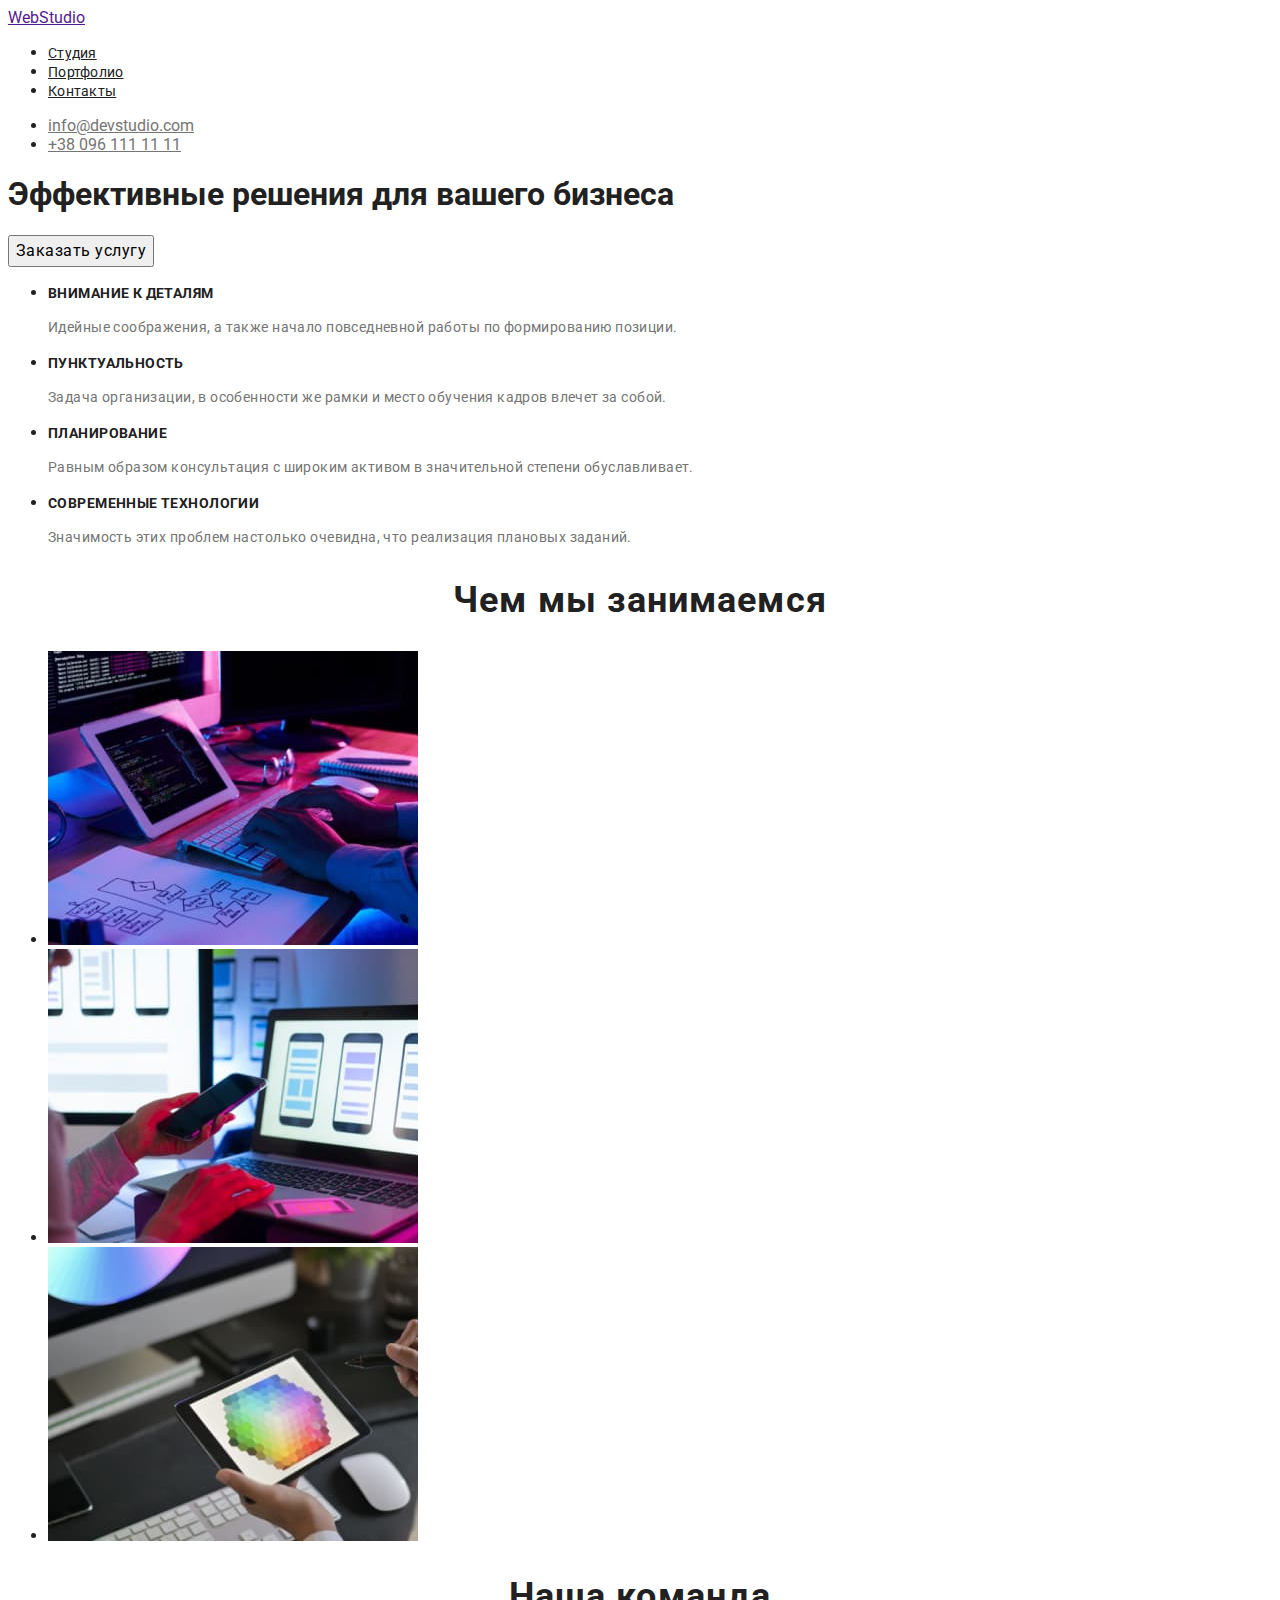
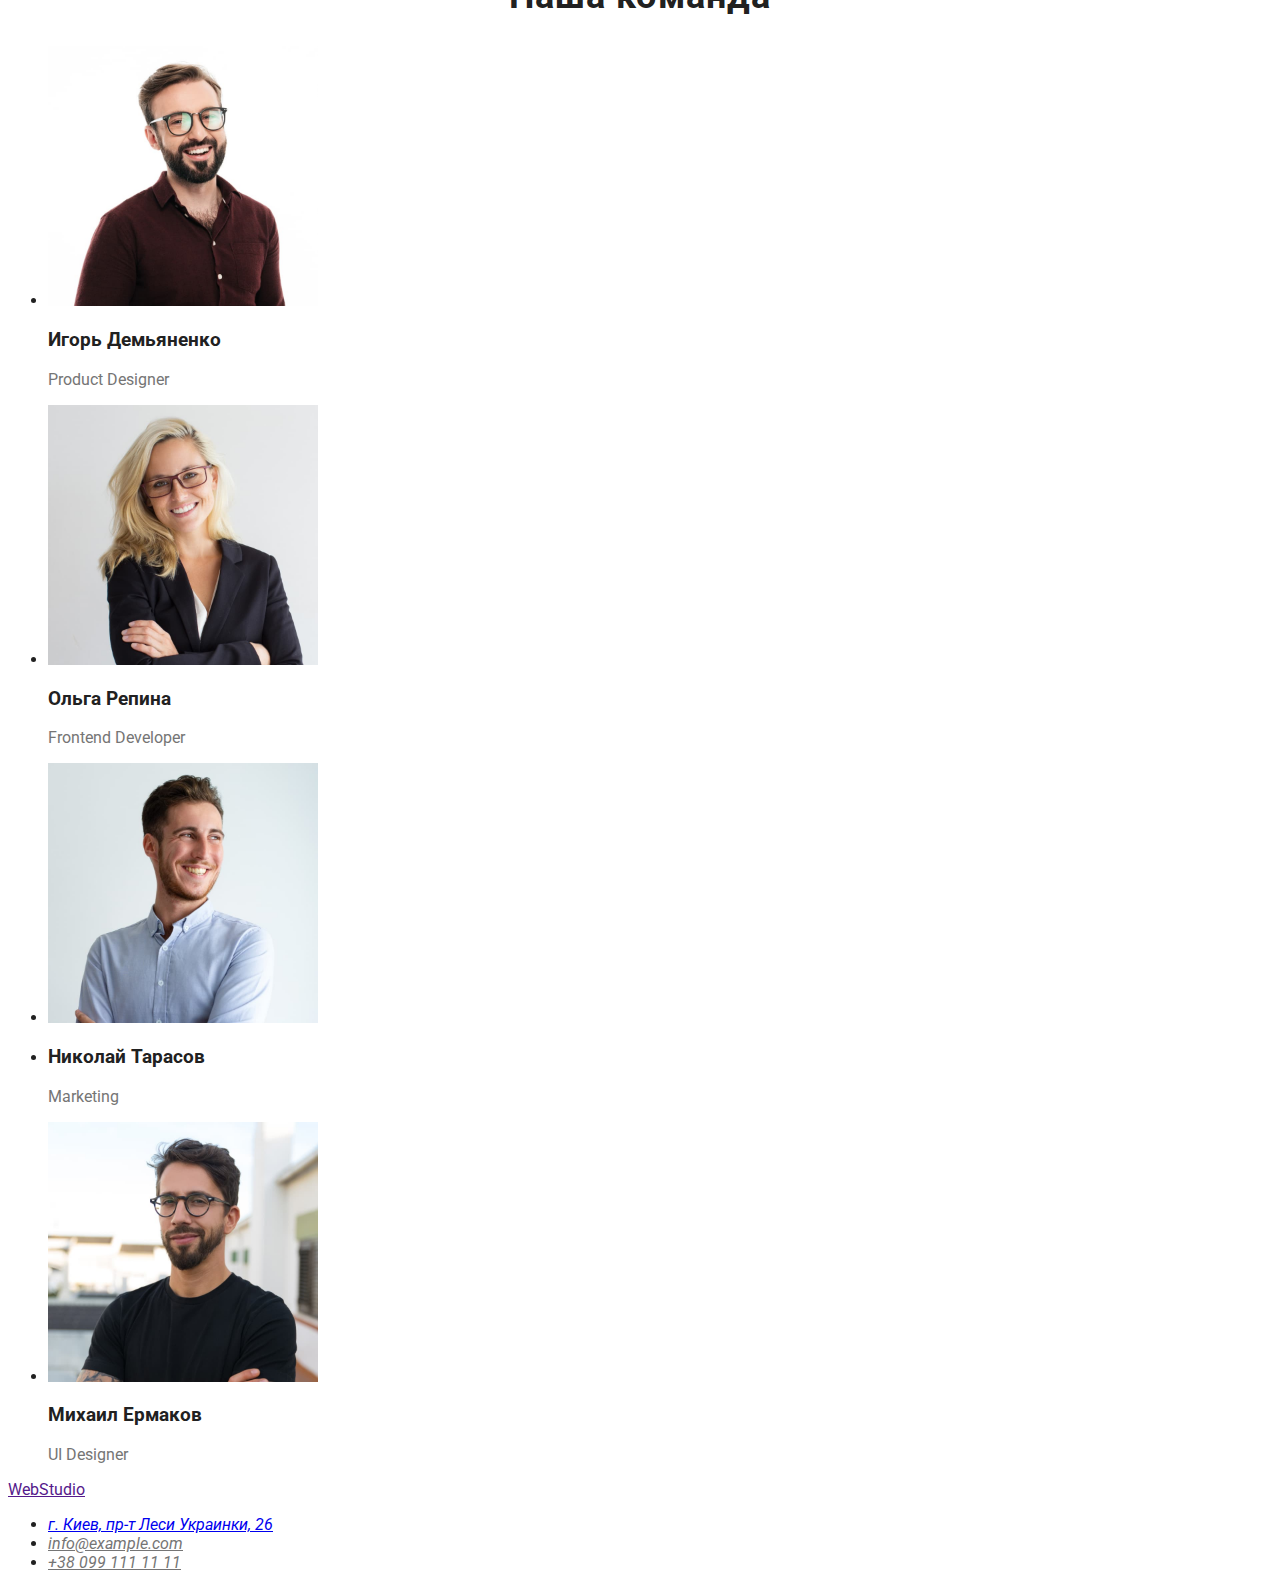
==== index.html @ bbe4f5ea "Update all files" ====
<!DOCTYPE html>
<html lang="ru">

<head>
    <meta charset="UTF-8">
    <meta http-equiv="X-UA-Compatible" content="IE=edge">
    <meta name="viewport" content="width=device-width, initial-scale=1.0">
    <title>WebStudio</title>
    <link rel="preconnect" href="https://fonts.googleapis.com">
    <link rel="preconnect" href="https://fonts.gstatic.com" crossorigin>
    <link href="https://fonts.googleapis.com/css2?family=Raleway:wght@700&family=Roboto:wght@400;500;700&display=swap"
        rel="stylesheet">
    <link rel="stylesheet" href="/css/styles.css">
</head>

<body>
    <header>
        <nav>
            <a href="">WebStudio</a>
            <ul>
                <li>
                    <a href="/index.html" class="header_stroke">Студия</a>
                </li>
                <li>
                    <a href="/portfolio.html" class="header_stroke">Портфолио</a>
                </li>
                <li>
                    <a href="" class="header_stroke">Контакты</a>
                </li>
            </ul>
        </nav>
        <ul>
            <li><a href="mailto:info@devstudio.com" class="mail">info@devstudio.com</a></li>
            <li><a href="tel:+380961111111" class="number">+38 096 111 11 11</a></li>
        </ul>



    </header>
    <main>
        <section>
            <h1>Эффективные решения для вашего бизнеса</h1>
            <button type="button" class="buy">Заказать услугу</button>
        </section>
        <section>
            <ul>
                <li>
                    <h2 class="page">Внимание к деталям</h2>
                    <p class="we">Идейные соображения, а также начало повседневной работы по формированию позиции.</p>
                </li>
                <li>
                    <h2 class="page">Пунктуальность</h2>
                    <p class="we">Задача организации, в особенности же рамки и место обучения кадров влечет за собой.
                    </p>
                </li>
                <li>
                    <h2 class="page">Планирование</h2>
                    <p class="we">Равным образом консультация с широким активом в значительной степени обуславливает.
                    </p>
                </li>
                <li>
                    <h2 class="page">Современные технологии</h2>
                    <p class="we">Значимость этих проблем настолько очевидна, что реализация плановых заданий.</p>
                </li>
            </ul>
        </section>
        <section>
            <h2 class="main_page">Чем мы занимаемся</h2>
            <ul>
                <li><img src="./images/img.jpg" alt="writecode" width="370" height="294" /></li>
                <li><img src="./images/img(1).jpg" alt="phone" width="370" height="294" /></li>
                <li><img src="./images/img(2).jpg" alt="work" width="370" height="294" /></li>
            </ul>
        </section>
        <section>
            <h2 class="main_page">Наша команда</h2>
            <ul>
                <li><img src="./images/Chelik1jpg.jfif" alt="person" width="270" height="260">
                    <h3>Игорь Демьяненко</h3>
                    <p class="about">Product Designer</p>
                </li>
                <li><img src="./images/Cheluhajpg.jfif" alt="person" width="270" height="260">
                    <h3>Ольга Репина</h3>
                    <p class="about">Frontend Developer</p>
                </li>
                <li><img src="./images/Chelik2jpg.jfif" alt="person" width="270" height="260">
                <li>
                    <h3>Николай Тарасов</h3>
                    <p class="about">Marketing</p>
                </li>
                <li><img src="./images/Chelik3jpg.jfif" alt="person" width="270" height="260">
                    <h3>Михаил Ермаков</h3>
                    <p class="about">UI Designer</p>
                </li>
            </ul>
        </section>
    </main>
    <footer>
        <a href="">WebStudio</a>
        <address>
            <ul>
                <li><a href="https://goo.gl/maps/6EJtzGpYEQnjh2rM8" class="adress">г. Киев, пр-т Леси Украинки, 26</a>
                </li>
                <li><a href="info@example.com" class="mail">info@example.com</a></li>
                <li><a href="tell:+380991111111" class="number">+38 099 111 11 11</a></li>
            </ul>
        </address>

    </footer>
</body>

</html>
---- css/styles.css ----
body {
    font-family: 'Roboto', sans-serif;
    color: #212121;

}

.about,
.mail,
.number {
    color: #757575;
    cursor: pointer;
}

/* .adress {
    color: white;
} */


.we {
    font-family: 'Roboto';
    font-size: 14px;
    line-height: 24px;
    letter-spacing: 0.03em;
    color: #757575;
}


.page {
    font-family: 'Roboto';
    font-size: 14px;
    line-height: 16px;
    letter-spacing: 0.03em;
    text-transform: uppercase;
}


.main_page {
    font-family: 'Roboto';
    font-size: 36px;
    line-height: 42px;
    text-align: center;
    letter-spacing: 0.03em;
}



.filter,
.buy {
    font-family: 'Roboto';
    font-size: 16px;
    line-height: 26px;
    text-align: center;
    letter-spacing: 0.03em;
    cursor: pointer;
}



.header_stroke {
    color: #212121;
    font-family: 'Roboto';
    font-size: 14px;
    line-height: 16px;
    letter-spacing: 0.02em;
    cursor: pointer;
}


.logo {}
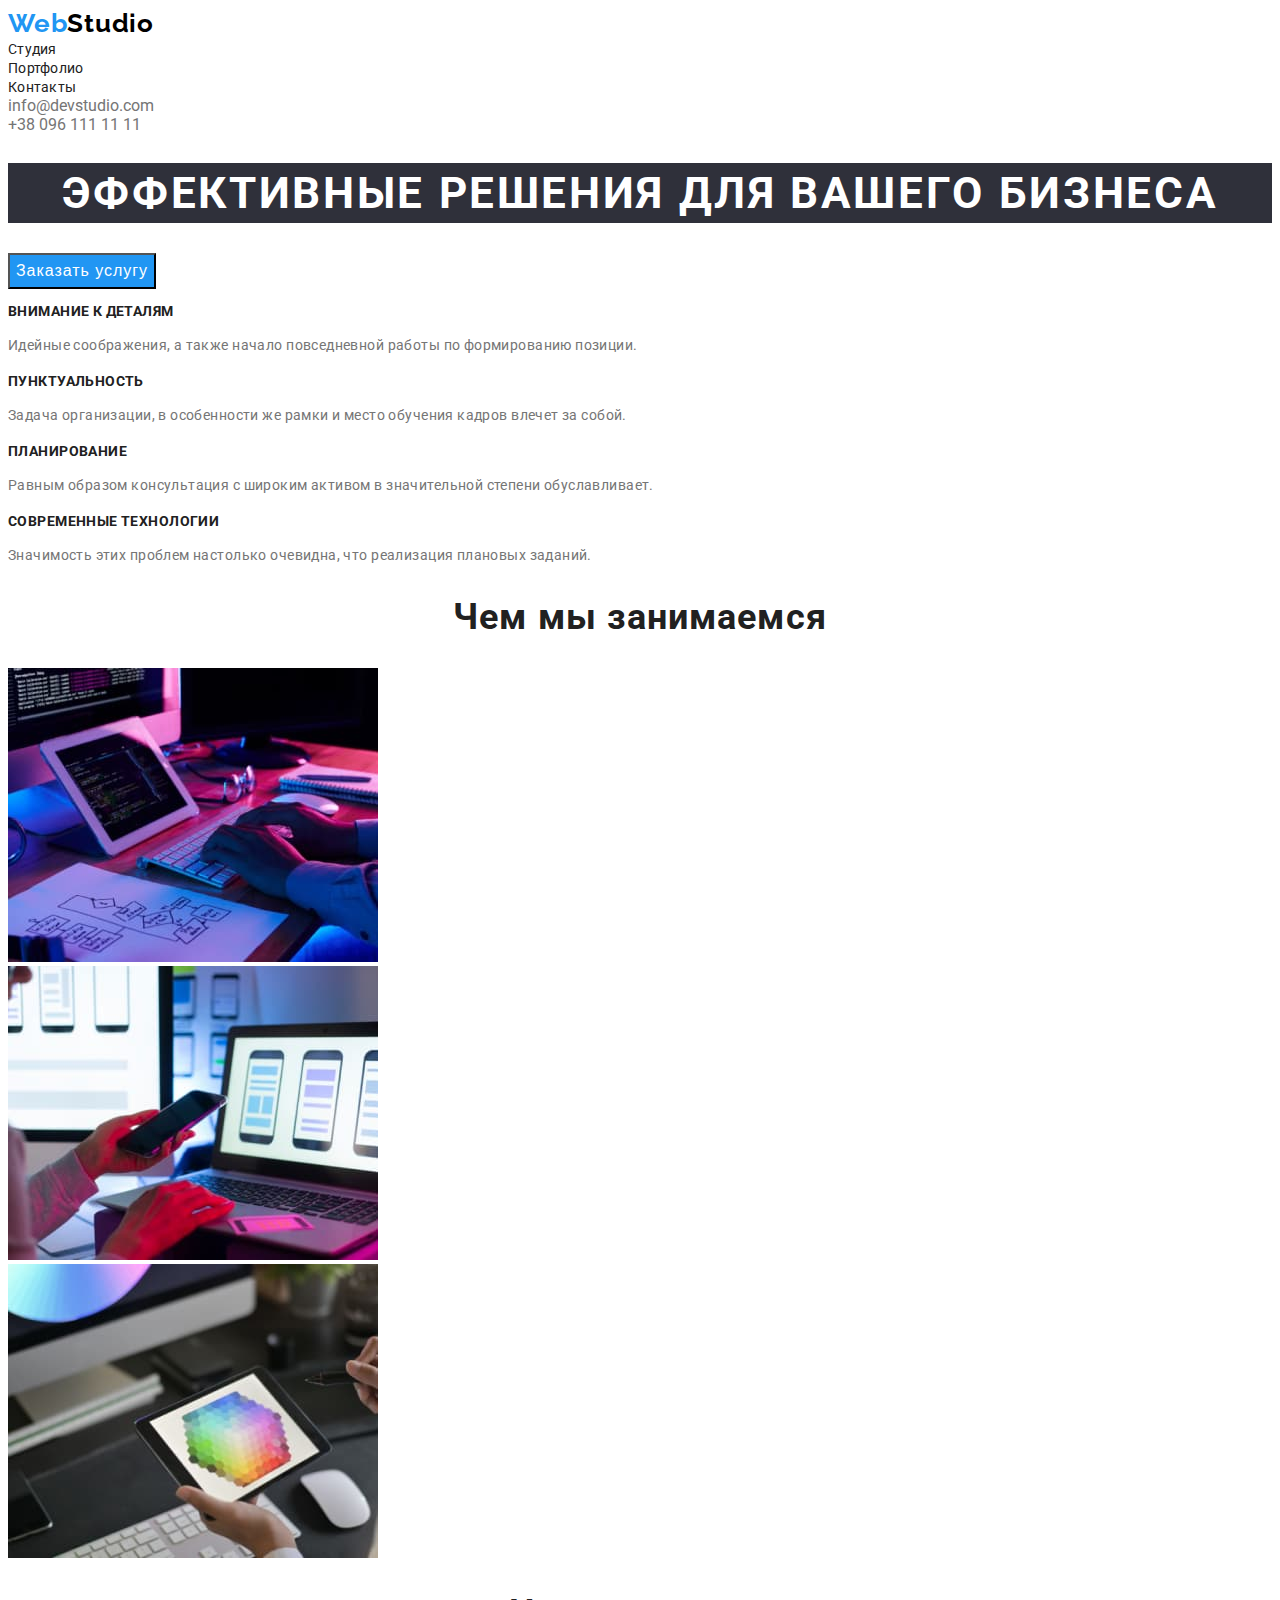
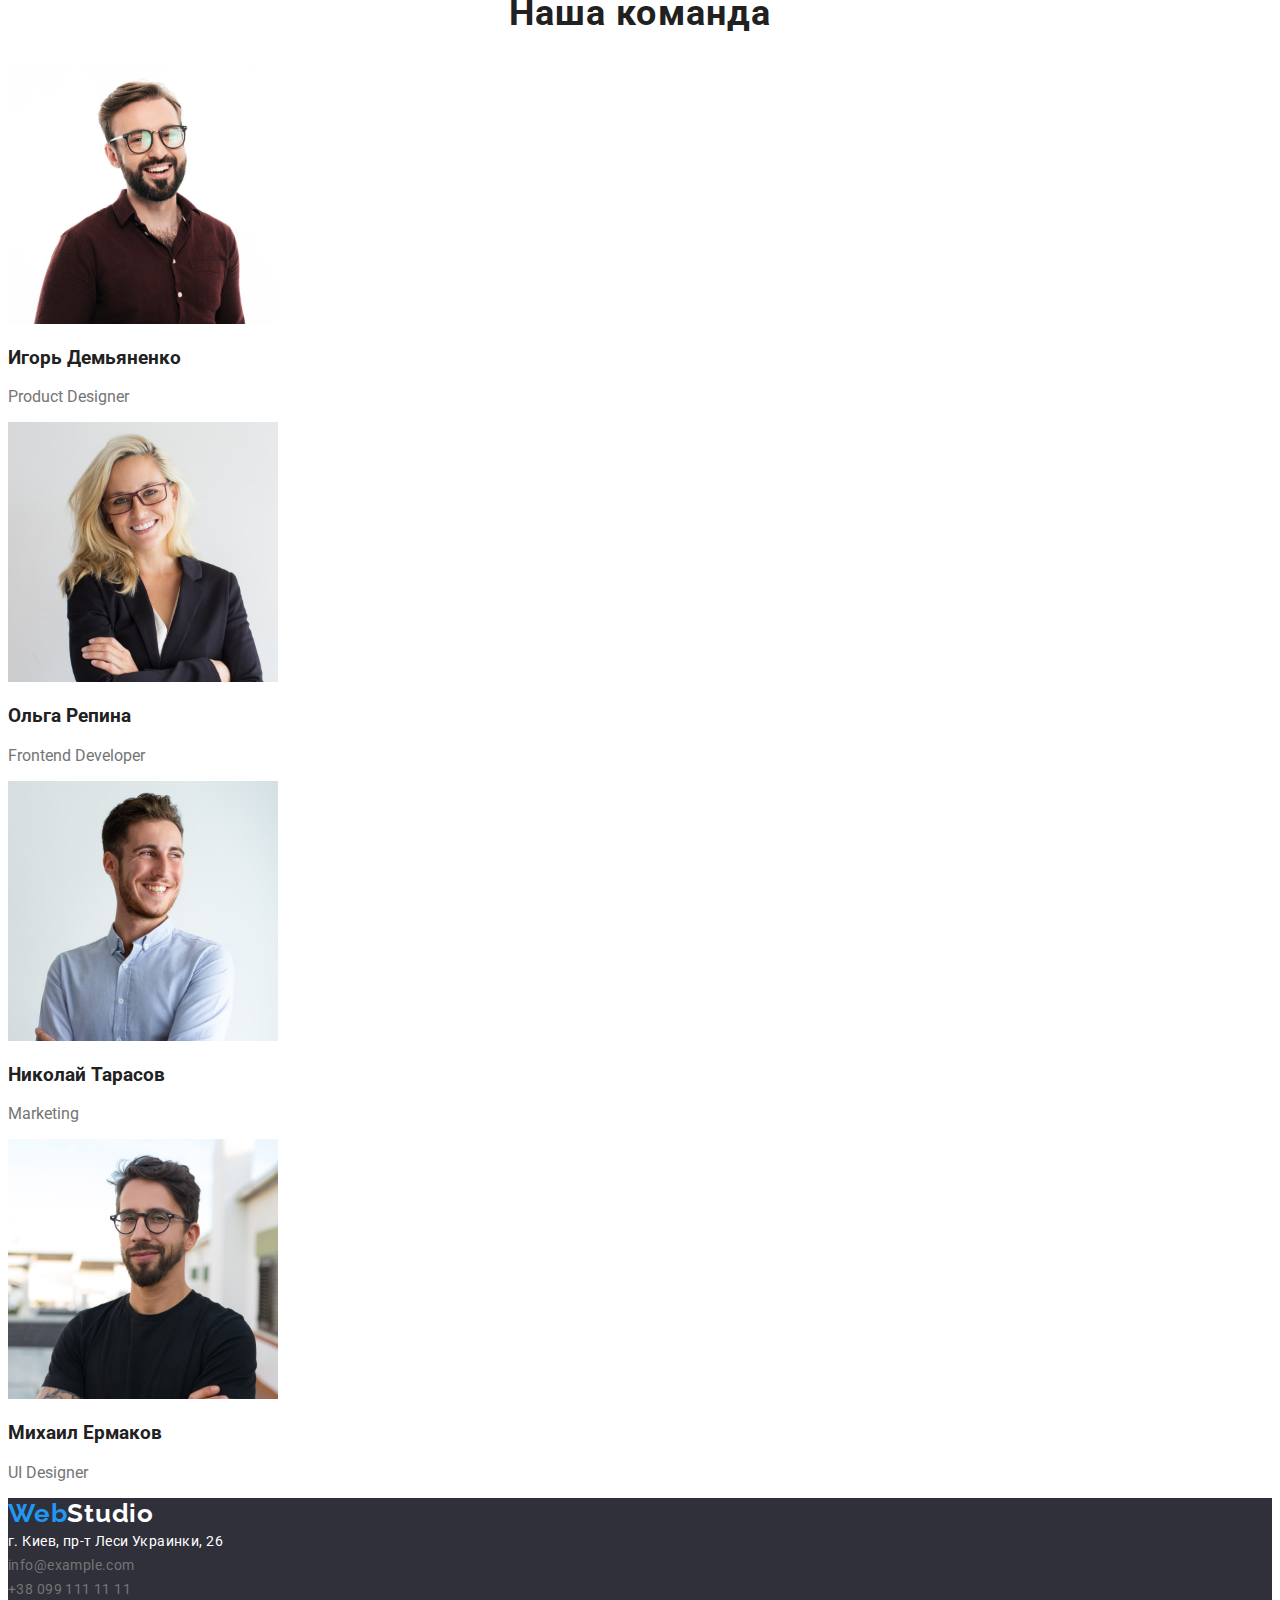
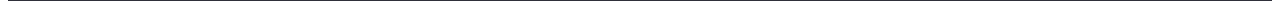
==== commit d5a396b1: "update all files" ====
--- a/index.html
+++ b/index.html
@@ -10,100 +10,101 @@
     <link rel="preconnect" href="https://fonts.gstatic.com" crossorigin>
     <link href="https://fonts.googleapis.com/css2?family=Raleway:wght@700&family=Roboto:wght@400;500;700&display=swap"
         rel="stylesheet">
-    <link rel="stylesheet" href="/css/styles.css">
+    <link rel="stylesheet" href="./css/styles.css">
 </head>
 
 <body>
     <header>
         <nav>
-            <a href="">WebStudio</a>
-            <ul>
-                <li>
-                    <a href="/index.html" class="header_stroke">Студия</a>
-                </li>
-                <li>
-                    <a href="/portfolio.html" class="header_stroke">Портфолио</a>
-                </li>
-                <li>
-                    <a href="" class="header_stroke">Контакты</a>
-                </li>
-            </ul>
+            <a href="" class="logo_header_1 link"><span class="logo_header">Web</span><span>Studio</span></a>
+
+            <li>
+                <a href="./index.html" class="header_stroke link">Студия</a>
+            </li>
+            <li>
+                <a href="./portfolio.html" class="header_stroke link">Портфолио</a>
+            </li>
+            <li>
+                <a href="" class="header_stroke link">Контакты</a>
+            </li>
+
         </nav>
-        <ul>
-            <li><a href="mailto:info@devstudio.com" class="mail">info@devstudio.com</a></li>
-            <li><a href="tel:+380961111111" class="number">+38 096 111 11 11</a></li>
-        </ul>
+
+        <li><a href="mailto:info@devstudio.com" class="mail link">info@devstudio.com</a></li>
+        <li><a href="tel:+380961111111" class="number link">+38 096 111 11 11</a></li>
+
 
 
 
     </header>
     <main>
         <section>
-            <h1>Эффективные решения для вашего бизнеса</h1>
+            <h1 class="main_title">Эффективные решения для вашего бизнеса</h1>
             <button type="button" class="buy">Заказать услугу</button>
         </section>
         <section>
-            <ul>
-                <li>
-                    <h2 class="page">Внимание к деталям</h2>
-                    <p class="we">Идейные соображения, а также начало повседневной работы по формированию позиции.</p>
-                </li>
-                <li>
-                    <h2 class="page">Пунктуальность</h2>
-                    <p class="we">Задача организации, в особенности же рамки и место обучения кадров влечет за собой.
-                    </p>
-                </li>
-                <li>
-                    <h2 class="page">Планирование</h2>
-                    <p class="we">Равным образом консультация с широким активом в значительной степени обуславливает.
-                    </p>
-                </li>
-                <li>
-                    <h2 class="page">Современные технологии</h2>
-                    <p class="we">Значимость этих проблем настолько очевидна, что реализация плановых заданий.</p>
-                </li>
-            </ul>
+
+            <li>
+                <h2 class="page">Внимание к деталям</h2>
+                <p class="we">Идейные соображения, а также начало повседневной работы по формированию позиции.</p>
+            </li>
+            <li>
+                <h2 class="page">Пунктуальность</h2>
+                <p class="we">Задача организации, в особенности же рамки и место обучения кадров влечет за собой.
+                </p>
+            </li>
+            <li>
+                <h2 class="page">Планирование</h2>
+                <p class="we">Равным образом консультация с широким активом в значительной степени обуславливает.
+                </p>
+            </li>
+            <li>
+                <h2 class="page">Современные технологии</h2>
+                <p class="we">Значимость этих проблем настолько очевидна, что реализация плановых заданий.</p>
+            </li>
+
         </section>
         <section>
             <h2 class="main_page">Чем мы занимаемся</h2>
-            <ul>
-                <li><img src="./images/img.jpg" alt="writecode" width="370" height="294" /></li>
-                <li><img src="./images/img(1).jpg" alt="phone" width="370" height="294" /></li>
-                <li><img src="./images/img(2).jpg" alt="work" width="370" height="294" /></li>
+
+            <li><img src="./images/img.jpg" alt="writecode" width="370" height="294" /></li>
+            <li><img src="./images/img(1).jpg" alt="phone" width="370" height="294" /></li>
+            <li><img src="./images/img(2).jpg" alt="work" width="370" height="294" /></li>
             </ul>
         </section>
         <section>
             <h2 class="main_page">Наша команда</h2>
-            <ul>
-                <li><img src="./images/Chelik1jpg.jfif" alt="person" width="270" height="260">
-                    <h3>Игорь Демьяненко</h3>
-                    <p class="about">Product Designer</p>
-                </li>
-                <li><img src="./images/Cheluhajpg.jfif" alt="person" width="270" height="260">
-                    <h3>Ольга Репина</h3>
-                    <p class="about">Frontend Developer</p>
-                </li>
-                <li><img src="./images/Chelik2jpg.jfif" alt="person" width="270" height="260">
-                <li>
-                    <h3>Николай Тарасов</h3>
-                    <p class="about">Marketing</p>
-                </li>
-                <li><img src="./images/Chelik3jpg.jfif" alt="person" width="270" height="260">
-                    <h3>Михаил Ермаков</h3>
-                    <p class="about">UI Designer</p>
-                </li>
-            </ul>
+
+            <li><img src="./images/Chelik1jpg.jfif" alt="person" width="270" height="260">
+                <h3>Игорь Демьяненко</h3>
+                <p class="about">Product Designer</p>
+            </li>
+            <li><img src="./images/Cheluhajpg.jfif" alt="person" width="270" height="260">
+                <h3>Ольга Репина</h3>
+                <p class="about">Frontend Developer</p>
+            </li>
+            <li><img src="./images/Chelik2jpg.jfif" alt="person" width="270" height="260">
+            <li>
+                <h3>Николай Тарасов</h3>
+                <p class="about">Marketing</p>
+            </li>
+            <li><img src="./images/Chelik3jpg.jfif" alt="person" width="270" height="260">
+                <h3>Михаил Ермаков</h3>
+                <p class="about">UI Designer</p>
+            </li>
+
         </section>
     </main>
-    <footer>
-        <a href="">WebStudio</a>
-        <address>
-            <ul>
-                <li><a href="https://goo.gl/maps/6EJtzGpYEQnjh2rM8" class="adress">г. Киев, пр-т Леси Украинки, 26</a>
-                </li>
-                <li><a href="info@example.com" class="mail">info@example.com</a></li>
-                <li><a href="tell:+380991111111" class="number">+38 099 111 11 11</a></li>
-            </ul>
+    <footer class="footer">
+        <a href="" class="logo_footer_1 link"><span class="logo_footer">Web</span><span>Studio</span></a>
+        <address class="footer">
+
+            <li><a href="https://goo.gl/maps/6EJtzGpYEQnjh2rM8" class="footer_adress link">г. Киев, пр-т Леси
+                    Украинки, 26</a>
+            </li>
+            <li><a href="info@example.com" class="footer_mail link">info@example.com</a></li>
+            <li><a href="tell:+380991111111" class="footer_number link">+38 099 111 11 11</a></li>
+
         </address>
 
     </footer>
--- a/css/styles.css
+++ b/css/styles.css
@@ -2,6 +2,12 @@
     font-family: 'Roboto', sans-serif;
     color: #212121;
 
+}
+
+
+
+.link {
+    text-decoration: none;
 }
 
 .about,
@@ -11,13 +17,16 @@
     cursor: pointer;
 }
 
-/* .adress {
-    color: white;
-} */
+.footer_number,
+.footer_mail {
+    color: #757575;
+    cursor: pointer;
+}
+
+
 
 
 .we {
-    font-family: 'Roboto';
     font-size: 14px;
     line-height: 24px;
     letter-spacing: 0.03em;
@@ -26,7 +35,6 @@
 
 
 .page {
-    font-family: 'Roboto';
     font-size: 14px;
     line-height: 16px;
     letter-spacing: 0.03em;
@@ -35,7 +43,6 @@
 
 
 .main_page {
-    font-family: 'Roboto';
     font-size: 36px;
     line-height: 42px;
     text-align: center;
@@ -43,10 +50,51 @@
 }
 
 
+.footer {
+    font-style: normal;
+    font-weight: 400;
+    font-size: 14px;
+    line-height: 24px;
+    letter-spacing: 0.03em;
+    background-color: #2F303A;
+    color: #757575;
+}
 
-.filter,
+
+.footer_adress {
+    color: white;
+}
+
+.footer_adress:hover {
+    color: #2196F3;
+}
+
+
+.footer_mail:hover {
+    color: #2196F3;
+}
+
+
+.footer_number:hover {
+    color: #2196F3;
+}
+
+
+
+
+.main_title {
+    color: white;
+    font-size: 44px;
+    line-height: 60px;
+    text-align: center;
+    letter-spacing: 0.06em;
+    text-transform: uppercase;
+    background-color: #2F303A;
+}
+
+
+.filter_link,
 .buy {
-    font-family: 'Roboto';
     font-size: 16px;
     line-height: 26px;
     text-align: center;
@@ -54,11 +102,38 @@
     cursor: pointer;
 }
 
+.buy {
+    color: #ffffff;
+    font-size: 16px;
+    line-height: 30px;
+    display: flex;
+    align-items: center;
+    text-align: center;
+    letter-spacing: 0.06em;
+    background-color: #2196F3;
+}
 
+
+.filter_link:hover {
+    color: #2196F3;
+    background-color: #F5F4FA;
+}
+
+.header_stroke:hover {
+    color: #2196F3;
+}
+
+
+.mail:hover {
+    color: #2196F3;
+}
+
+.number:hover {
+    color: #2196F3;
+}
 
 .header_stroke {
     color: #212121;
-    font-family: 'Roboto';
     font-size: 14px;
     line-height: 16px;
     letter-spacing: 0.02em;
@@ -66,4 +141,33 @@
 }
 
 
-.logo {}+.logo_header_1 {
+    color: black;
+    font-family: 'Raleway', sans-serif;
+    font-style: normal;
+    font-weight: 700;
+    font-size: 26px;
+    line-height: 31px;
+    letter-spacing: 0.03em;
+}
+
+
+.logo_footer_1 {
+    color: white;
+    font-family: 'Raleway', sans-serif;
+    font-style: normal;
+    font-weight: 700;
+    font-size: 26px;
+    line-height: 31px;
+    letter-spacing: 0.03em;
+}
+
+
+
+.logo_header {
+    color: #2196F3;
+}
+
+.logo_footer {
+    color: #2196F3;
+}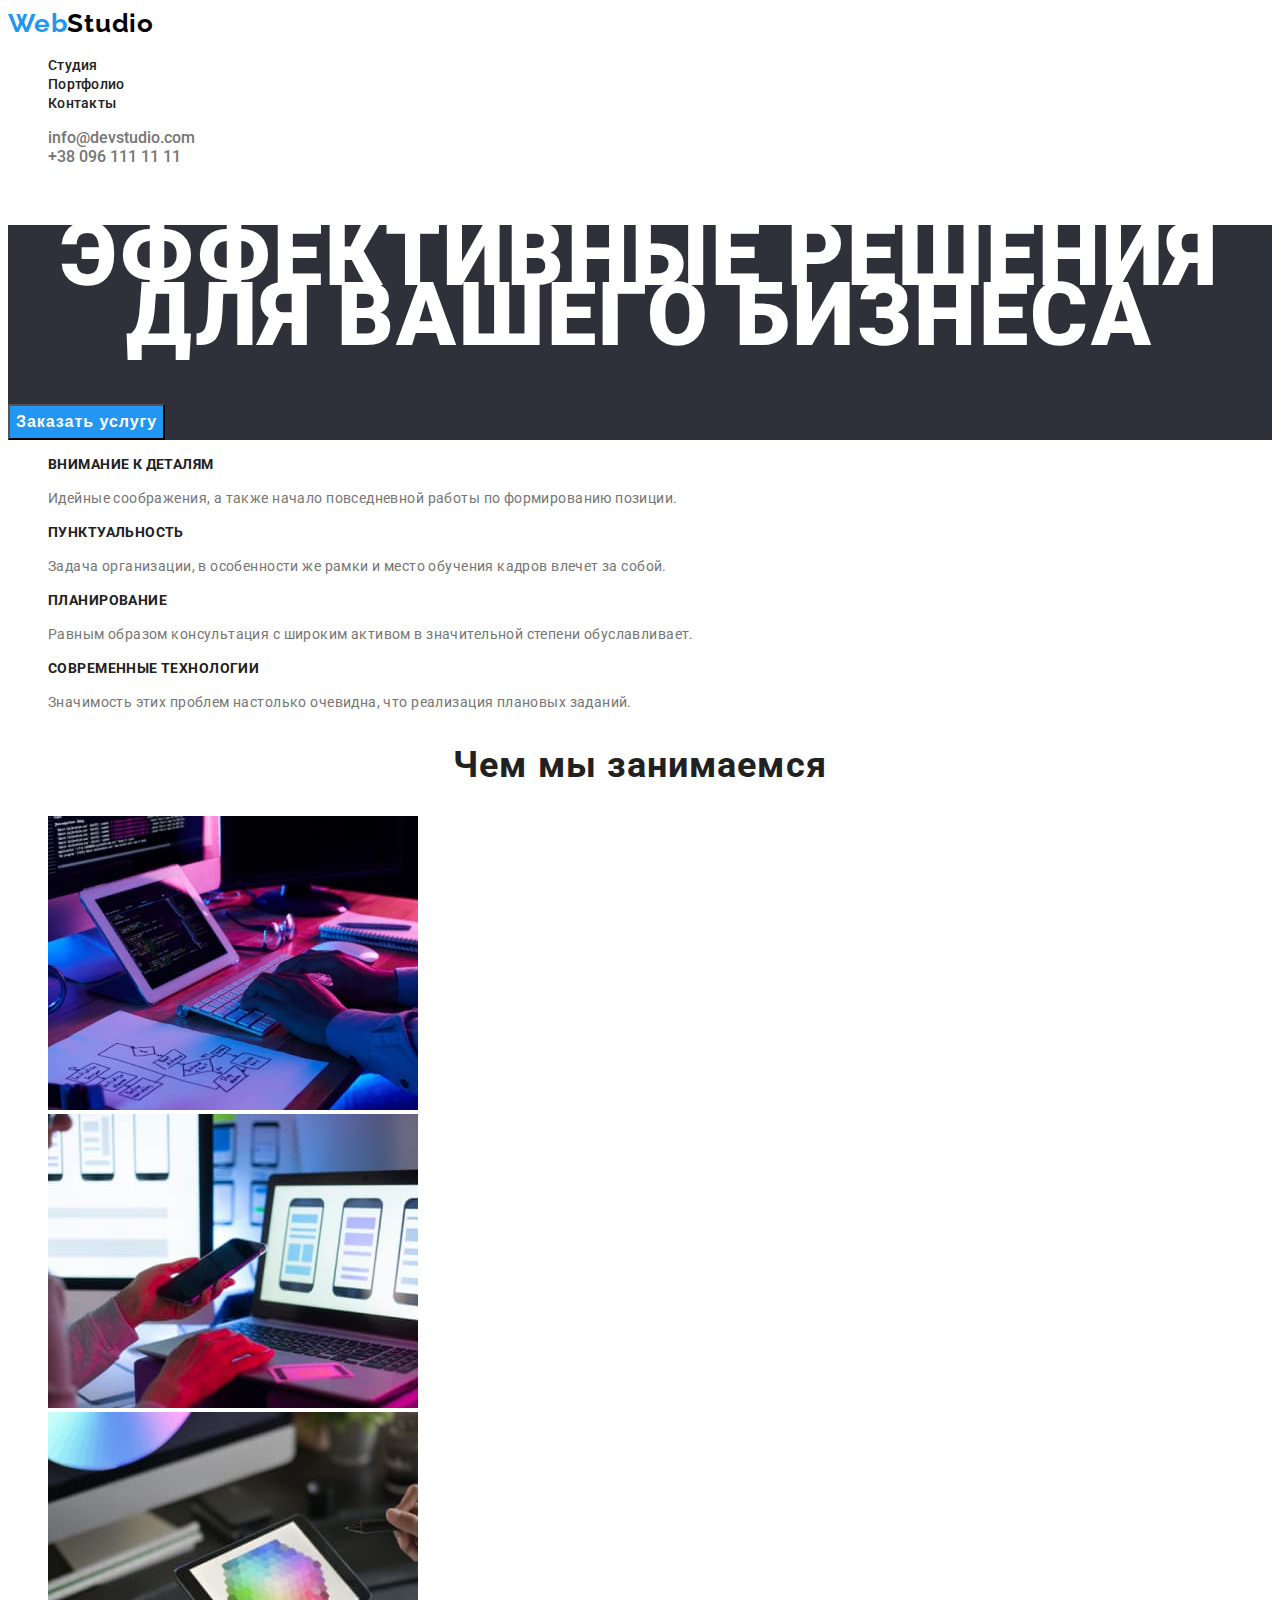
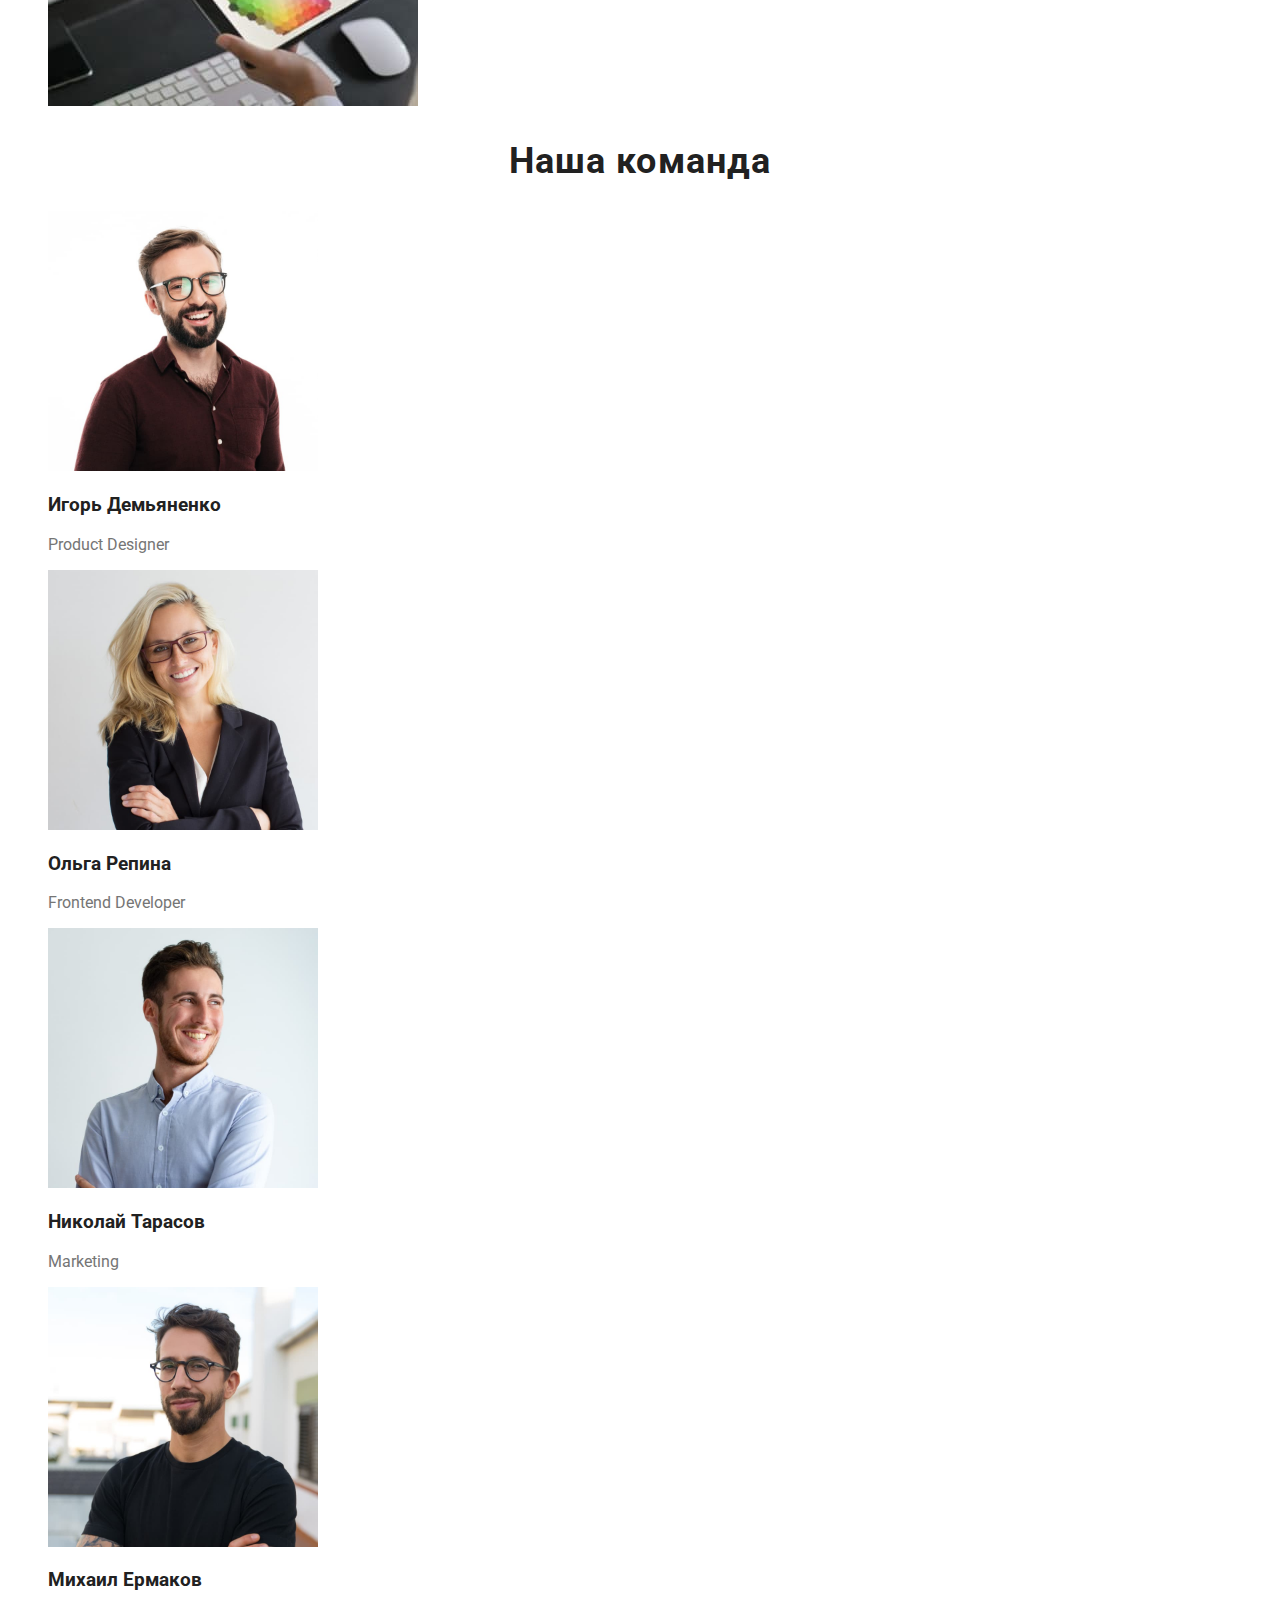
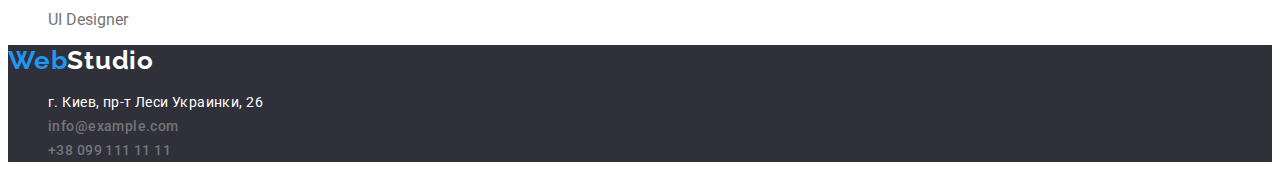
==== commit de63a562: "Update all" ====
--- a/index.html
+++ b/index.html
@@ -11,100 +11,101 @@
     <link href="https://fonts.googleapis.com/css2?family=Raleway:wght@700&family=Roboto:wght@400;500;700&display=swap"
         rel="stylesheet">
     <link rel="stylesheet" href="./css/styles.css">
+
 </head>
 
 <body>
     <header>
         <nav>
             <a href="" class="logo_header_1 link"><span class="logo_header">Web</span><span>Studio</span></a>
-
-            <li>
-                <a href="./index.html" class="header_stroke link">Студия</a>
-            </li>
-            <li>
-                <a href="./portfolio.html" class="header_stroke link">Портфолио</a>
-            </li>
-            <li>
-                <a href="" class="header_stroke link">Контакты</a>
-            </li>
-
+            <ul>
+                <li>
+                    <a href="./index.html" class="header_stroke link">Студия</a>
+                </li>
+                <li>
+                    <a href="./portfolio.html" class="header_stroke link">Портфолио</a>
+                </li>
+                <li>
+                    <a href="" class="header_stroke link">Контакты</a>
+                </li>
+            </ul>
         </nav>
-
-        <li><a href="mailto:info@devstudio.com" class="mail link">info@devstudio.com</a></li>
-        <li><a href="tel:+380961111111" class="number link">+38 096 111 11 11</a></li>
-
+        <ul>
+            <li><a href="mailto:info@devstudio.com" class="mail link">info@devstudio.com</a></li>
+            <li><a href="tel:+380961111111" class="number link">+38 096 111 11 11</a></li>
+        </ul>
 
 
 
     </header>
     <main>
-        <section>
-            <h1 class="main_title">Эффективные решения для вашего бизнеса</h1>
+        <section class="main_title">
+            <h1 class="main_title1">Эффективные решения для вашего бизнеса</h1>
             <button type="button" class="buy">Заказать услугу</button>
         </section>
         <section>
-
-            <li>
-                <h2 class="page">Внимание к деталям</h2>
-                <p class="we">Идейные соображения, а также начало повседневной работы по формированию позиции.</p>
-            </li>
-            <li>
-                <h2 class="page">Пунктуальность</h2>
-                <p class="we">Задача организации, в особенности же рамки и место обучения кадров влечет за собой.
-                </p>
-            </li>
-            <li>
-                <h2 class="page">Планирование</h2>
-                <p class="we">Равным образом консультация с широким активом в значительной степени обуславливает.
-                </p>
-            </li>
-            <li>
-                <h2 class="page">Современные технологии</h2>
-                <p class="we">Значимость этих проблем настолько очевидна, что реализация плановых заданий.</p>
-            </li>
-
+            <ul>
+                <li>
+                    <h2 class="page">Внимание к деталям</h2>
+                    <p class="we">Идейные соображения, а также начало повседневной работы по формированию позиции.</p>
+                </li>
+                <li>
+                    <h2 class="page">Пунктуальность</h2>
+                    <p class="we">Задача организации, в особенности же рамки и место обучения кадров влечет за собой.
+                    </p>
+                </li>
+                <li>
+                    <h2 class="page">Планирование</h2>
+                    <p class="we">Равным образом консультация с широким активом в значительной степени обуславливает.
+                    </p>
+                </li>
+                <li>
+                    <h2 class="page">Современные технологии</h2>
+                    <p class="we">Значимость этих проблем настолько очевидна, что реализация плановых заданий.</p>
+                </li>
+            </ul>
         </section>
         <section>
             <h2 class="main_page">Чем мы занимаемся</h2>
-
-            <li><img src="./images/img.jpg" alt="writecode" width="370" height="294" /></li>
-            <li><img src="./images/img(1).jpg" alt="phone" width="370" height="294" /></li>
-            <li><img src="./images/img(2).jpg" alt="work" width="370" height="294" /></li>
+            <ul>
+                <li><img src="./images/img.jpg" alt="writecode" width="370" height="294" /></li>
+                <li><img src="./images/img(1).jpg" alt="phone" width="370" height="294" /></li>
+                <li><img src="./images/img(2).jpg" alt="work" width="370" height="294" /></li>
             </ul>
         </section>
         <section>
             <h2 class="main_page">Наша команда</h2>
-
-            <li><img src="./images/Chelik1jpg.jfif" alt="person" width="270" height="260">
-                <h3>Игорь Демьяненко</h3>
-                <p class="about">Product Designer</p>
-            </li>
-            <li><img src="./images/Cheluhajpg.jfif" alt="person" width="270" height="260">
-                <h3>Ольга Репина</h3>
-                <p class="about">Frontend Developer</p>
-            </li>
-            <li><img src="./images/Chelik2jpg.jfif" alt="person" width="270" height="260">
-            <li>
-                <h3>Николай Тарасов</h3>
-                <p class="about">Marketing</p>
-            </li>
-            <li><img src="./images/Chelik3jpg.jfif" alt="person" width="270" height="260">
-                <h3>Михаил Ермаков</h3>
-                <p class="about">UI Designer</p>
-            </li>
-
+            <ul>
+                <li><img src="./images/Chelik1jpg.jfif" alt="person" width="270" height="260">
+                    <h3>Игорь Демьяненко</h3>
+                    <p class="about">Product Designer</p>
+                </li>
+                <li><img src="./images/Cheluhajpg.jfif" alt="person" width="270" height="260">
+                    <h3>Ольга Репина</h3>
+                    <p class="about">Frontend Developer</p>
+                </li>
+                <li><img src="./images/Chelik2jpg.jfif" alt="person" width="270" height="260">
+                <li>
+                    <h3>Николай Тарасов</h3>
+                    <p class="about">Marketing</p>
+                </li>
+                <li><img src="./images/Chelik3jpg.jfif" alt="person" width="270" height="260">
+                    <h3>Михаил Ермаков</h3>
+                    <p class="about">UI Designer</p>
+                </li>
+            </ul>
         </section>
     </main>
     <footer class="footer">
         <a href="" class="logo_footer_1 link"><span class="logo_footer">Web</span><span>Studio</span></a>
         <address class="footer">
-
-            <li><a href="https://goo.gl/maps/6EJtzGpYEQnjh2rM8" class="footer_adress link">г. Киев, пр-т Леси
-                    Украинки, 26</a>
-            </li>
-            <li><a href="info@example.com" class="footer_mail link">info@example.com</a></li>
-            <li><a href="tell:+380991111111" class="footer_number link">+38 099 111 11 11</a></li>
-
+            <ul>
+                <li><a href="https://goo.gl/maps/6EJtzGpYEQnjh2rM8" class="footer_adress link">г. Киев, пр-т Леси
+                        Украинки,
+                        26</a></li>
+                <li><a href="info@example.com" class="footer_mail link">info@example.com</a></li>
+                <li><a href="tell:+380991111111" class="footer_number link">+38 099 111 11 11</a></li>
+            </ul>
         </address>
 
     </footer>
--- a/css/styles.css
+++ b/css/styles.css
@@ -17,8 +17,23 @@
     cursor: pointer;
 }
 
+
+.mail,
+.number {
+    font-weight: 500;
+}
+
+.about,
+.footer_number,
+.footer_number {
+    font-weight: 400;
+}
+
+
+
 .footer_number,
 .footer_mail {
+    font-weight: 500;
     color: #757575;
     cursor: pointer;
 }
@@ -27,6 +42,7 @@
 
 
 .we {
+    font-weight: 400;
     font-size: 14px;
     line-height: 24px;
     letter-spacing: 0.03em;
@@ -35,6 +51,7 @@
 
 
 .page {
+    font-weight: 700;
     font-size: 14px;
     line-height: 16px;
     letter-spacing: 0.03em;
@@ -43,6 +60,7 @@
 
 
 .main_page {
+    font-weight: 700;
     font-size: 36px;
     line-height: 42px;
     text-align: center;
@@ -93,6 +111,15 @@
 }
 
 
+.main_title1 {
+    font-weight: 900;
+}
+
+
+ul {
+    list-style: none
+}
+
 .filter_link,
 .buy {
     font-size: 16px;
@@ -102,8 +129,18 @@
     cursor: pointer;
 }
 
+
+.filter_link {
+    color: #212121;
+    font-weight: 500;
+}
+
+
+
+
 .buy {
     color: #ffffff;
+    font-weight: 700;
     font-size: 16px;
     line-height: 30px;
     display: flex;
@@ -115,8 +152,8 @@
 
 
 .filter_link:hover {
-    color: #2196F3;
-    background-color: #F5F4FA;
+    color: #ffffff;
+    background-color: #2196F3;
 }
 
 .header_stroke:hover {
@@ -134,6 +171,7 @@
 
 .header_stroke {
     color: #212121;
+    font-weight: 500;
     font-size: 14px;
     line-height: 16px;
     letter-spacing: 0.02em;
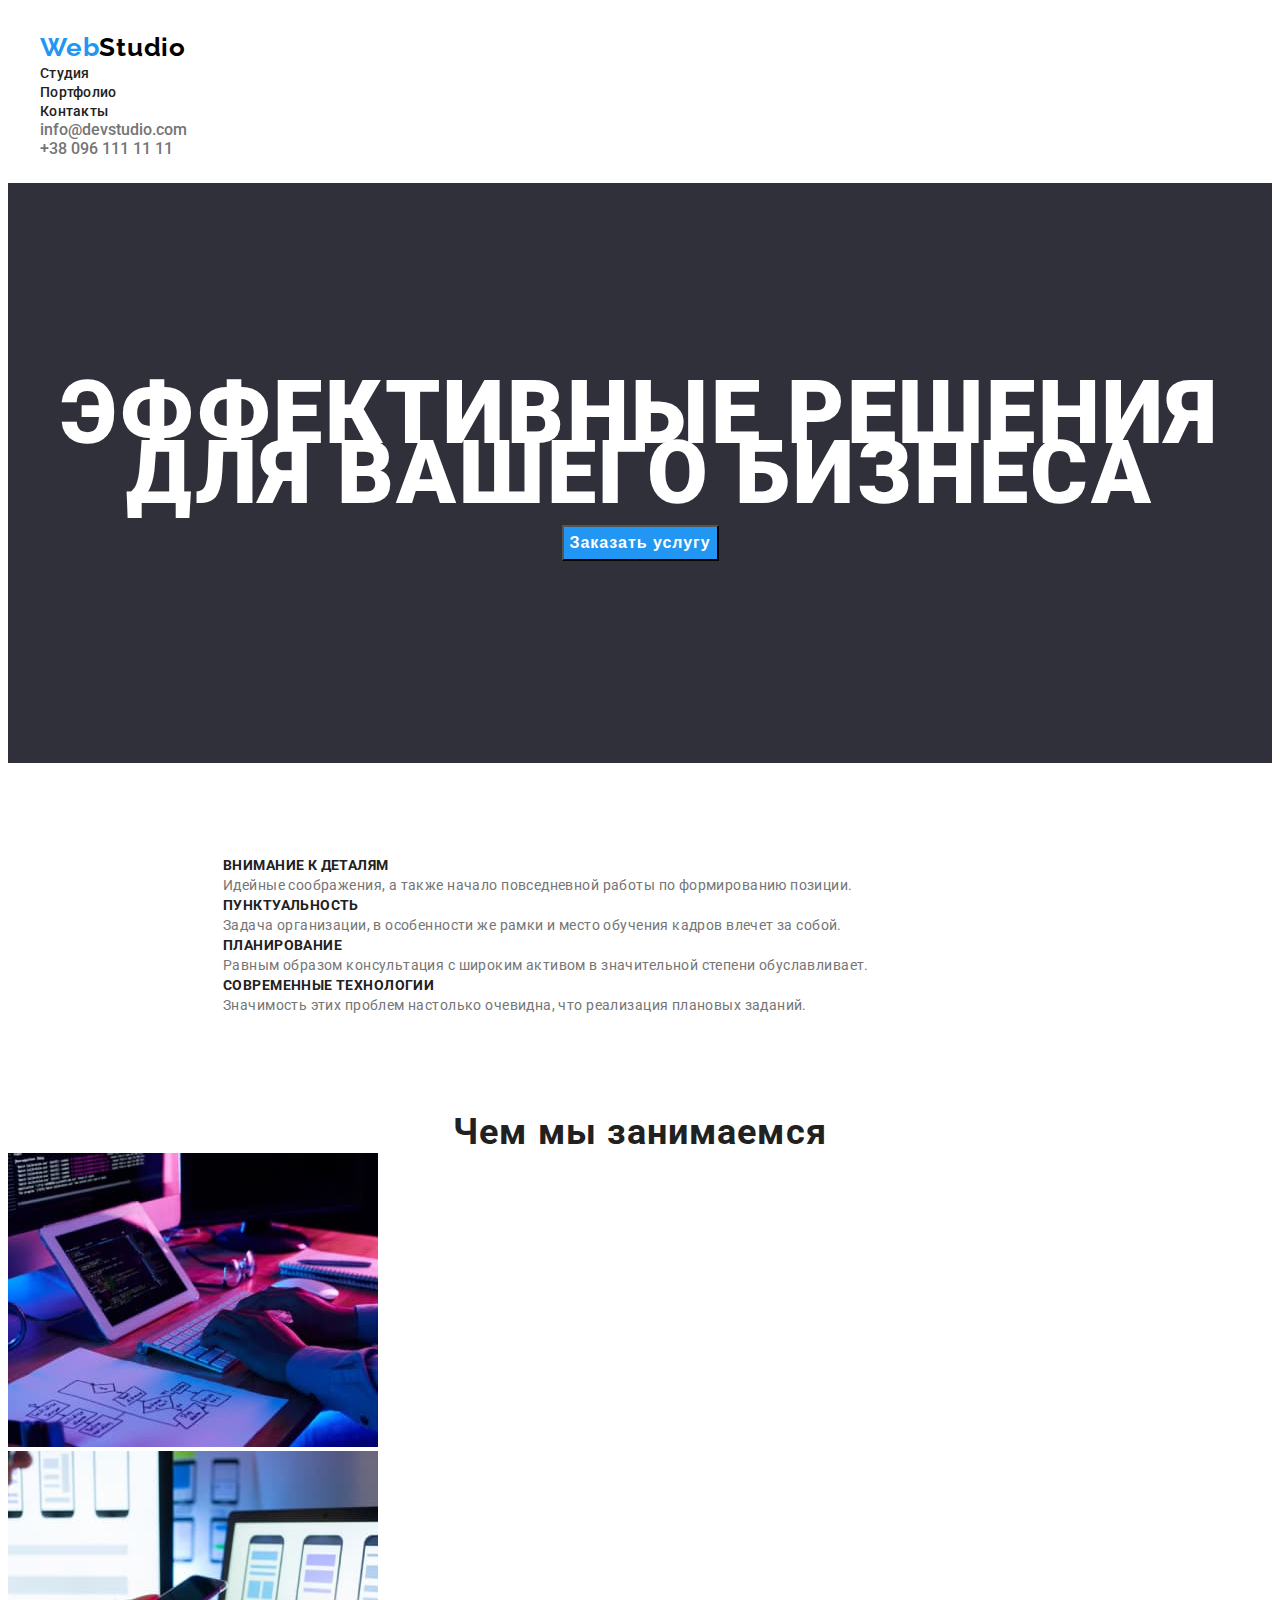
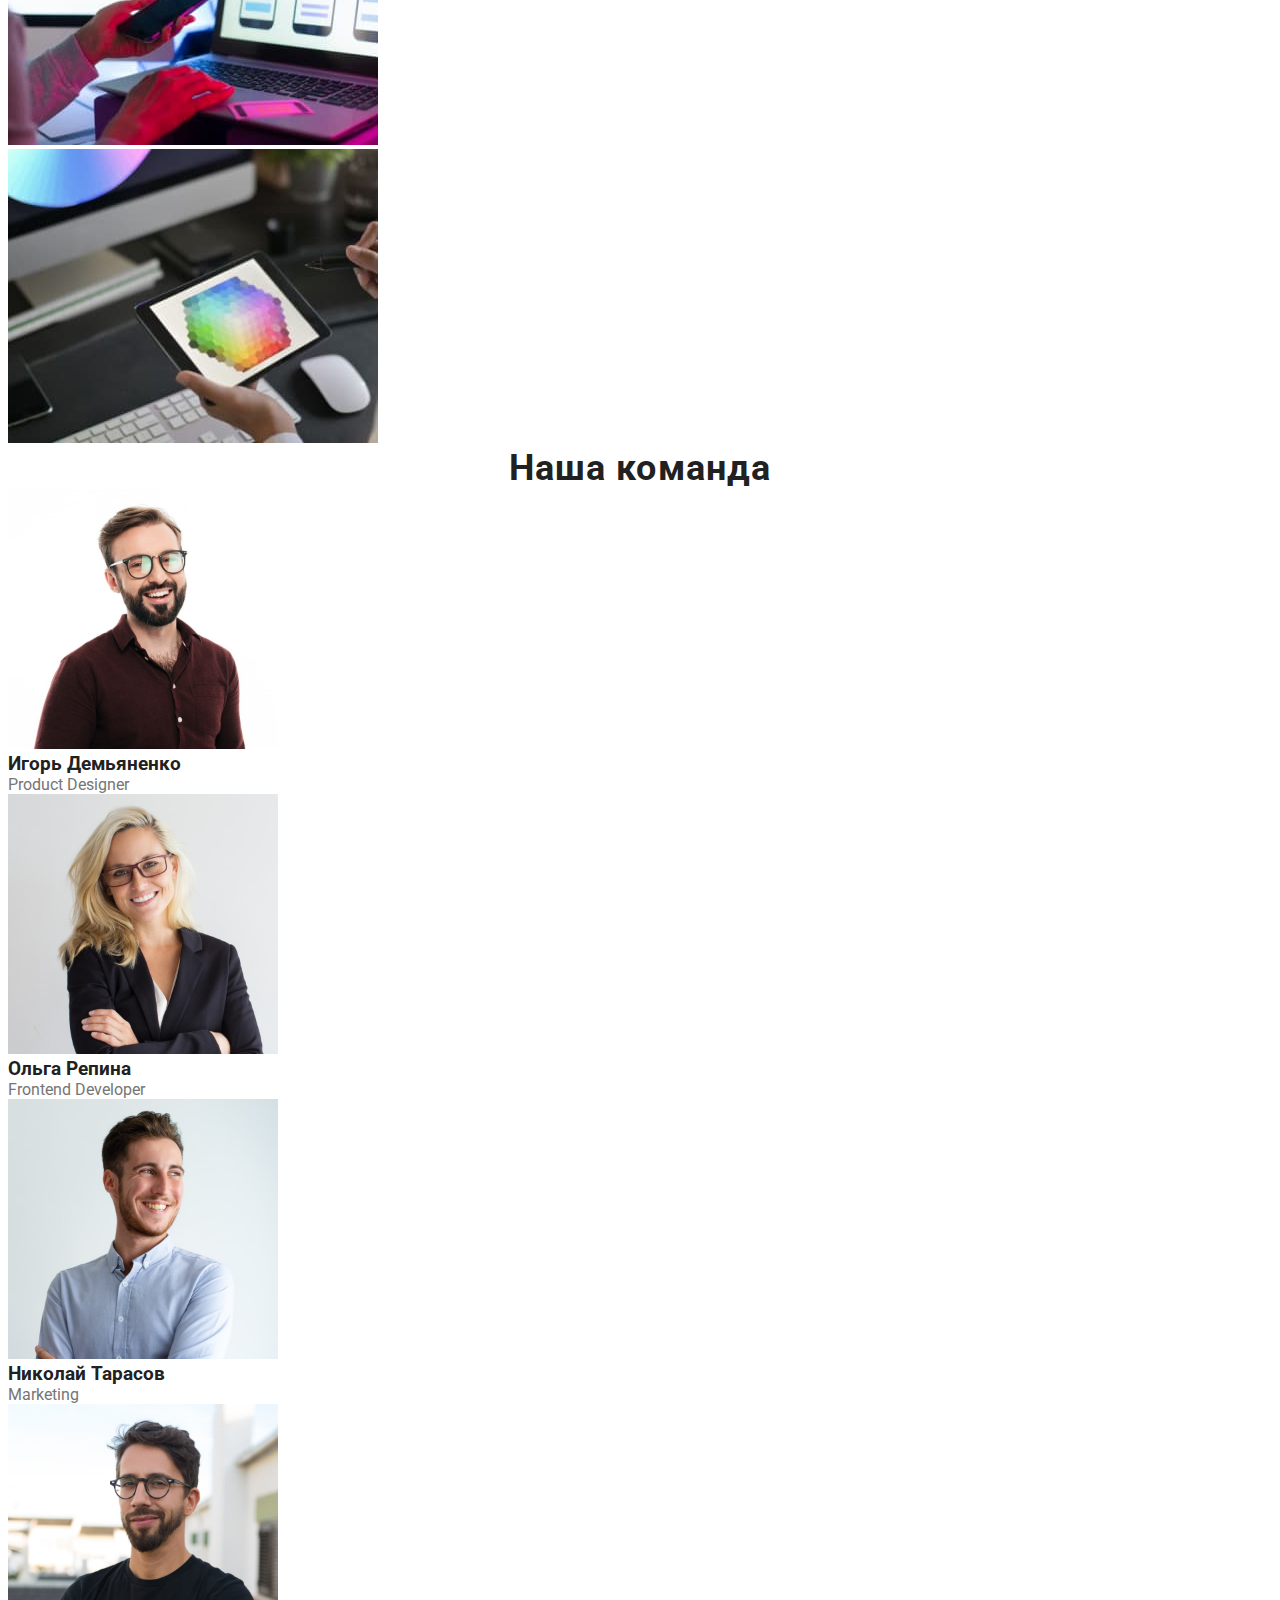
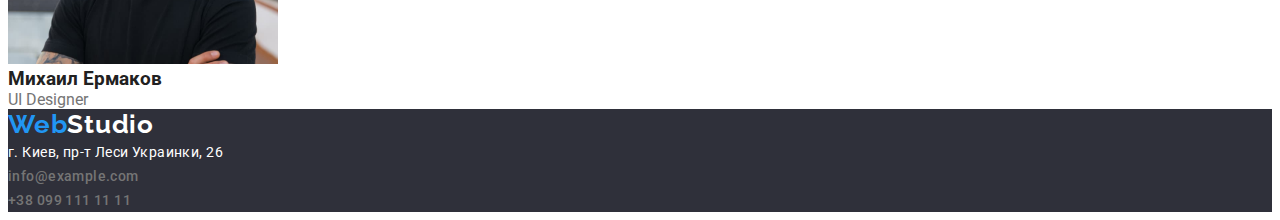
==== commit 5f70914e: "Update all files" ====
--- a/index.html
+++ b/index.html
@@ -8,6 +8,9 @@
     <title>WebStudio</title>
     <link rel="preconnect" href="https://fonts.googleapis.com">
     <link rel="preconnect" href="https://fonts.gstatic.com" crossorigin>
+    <link rel="stylesheet" href="https://cdnjs.cloudflare.com/ajax/libs/modern-normalize/1.1.0/modern-normalize.min.css"
+        integrity="sha512-wpPYUAdjBVSE4KJnH1VR1HeZfpl1ub8YT/NKx4PuQ5NmX2tKuGu6U/JRp5y+Y8XG2tV+wKQpNHVUX03MfMFn9Q=="
+        crossorigin="anonymous" referrerpolicy="no-referrer" />
     <link href="https://fonts.googleapis.com/css2?family=Raleway:wght@700&family=Roboto:wght@400;500;700&display=swap"
         rel="stylesheet">
     <link rel="stylesheet" href="./css/styles.css">
@@ -15,56 +18,65 @@
 </head>
 
 <body>
-    <header>
-        <nav>
-            <a href="" class="logo_header_1 link"><span class="logo_header">Web</span><span>Studio</span></a>
+    <header class="header">
+        <div class="container">
+            <nav>
+                <a href="" class="logo_header_1 link"><span class="logo_header">Web</span><span>Studio</span></a>
+                <ul>
+                    <li>
+                        <a href="./index.html" class="header_stroke link">Студия</a>
+                    </li>
+                    <li>
+                        <a href="./portfolio.html" class="header_stroke link">Портфолио</a>
+                    </li>
+                    <li>
+                        <a href="" class="header_stroke link">Контакты</a>
+                    </li>
+                </ul>
+            </nav>
             <ul>
-                <li>
-                    <a href="./index.html" class="header_stroke link">Студия</a>
-                </li>
-                <li>
-                    <a href="./portfolio.html" class="header_stroke link">Портфолио</a>
-                </li>
-                <li>
-                    <a href="" class="header_stroke link">Контакты</a>
-                </li>
+                <li><a href="mailto:info@devstudio.com" class="mail link">info@devstudio.com</a></li>
+                <li><a href="tel:+380961111111" class="number link">+38 096 111 11 11</a></li>
             </ul>
-        </nav>
-        <ul>
-            <li><a href="mailto:info@devstudio.com" class="mail link">info@devstudio.com</a></li>
-            <li><a href="tel:+380961111111" class="number link">+38 096 111 11 11</a></li>
-        </ul>
-
-
-
+        </div>
     </header>
     <main>
+
         <section class="main_title">
-            <h1 class="main_title1">Эффективные решения для вашего бизнеса</h1>
-            <button type="button" class="buy">Заказать услугу</button>
+            <div class="hero">
+                <h1 class="main_title1">Эффективные решения для вашего бизнеса</h1>
+                <button type="button" class="buy">Заказать услугу</button>
+            </div>
         </section>
-        <section>
-            <ul>
-                <li>
-                    <h2 class="page">Внимание к деталям</h2>
-                    <p class="we">Идейные соображения, а также начало повседневной работы по формированию позиции.</p>
-                </li>
-                <li>
-                    <h2 class="page">Пунктуальность</h2>
-                    <p class="we">Задача организации, в особенности же рамки и место обучения кадров влечет за собой.
-                    </p>
-                </li>
-                <li>
-                    <h2 class="page">Планирование</h2>
-                    <p class="we">Равным образом консультация с широким активом в значительной степени обуславливает.
-                    </p>
-                </li>
-                <li>
-                    <h2 class="page">Современные технологии</h2>
-                    <p class="we">Значимость этих проблем настолько очевидна, что реализация плановых заданий.</p>
-                </li>
-            </ul>
-        </section>
+
+        <div class="hero_content">
+            <section>
+                <ul>
+                    <li>
+                        <h2 class="page">Внимание к деталям</h2>
+                        <p class="we">Идейные соображения, а также начало повседневной работы по формированию позиции.
+                        </p>
+                    </li>
+                    <li>
+                        <h2 class="page">Пунктуальность</h2>
+                        <p class="we">Задача организации, в особенности же рамки и место обучения кадров влечет за
+                            собой.
+                        </p>
+                    </li>
+                    <li>
+                        <h2 class="page">Планирование</h2>
+                        <p class="we">Равным образом консультация с широким активом в значительной степени
+                            обуславливает.
+                        </p>
+                    </li>
+                    <li>
+                        <h2 class="page">Современные технологии</h2>
+                        <p class="we">Значимость этих проблем настолько очевидна, что реализация плановых заданий.</p>
+                    </li>
+                </ul>
+            </section>
+        </div>
+
         <section>
             <h2 class="main_page">Чем мы занимаемся</h2>
             <ul>
@@ -95,6 +107,7 @@
                 </li>
             </ul>
         </section>
+
     </main>
     <footer class="footer">
         <a href="" class="logo_footer_1 link"><span class="logo_footer">Web</span><span>Studio</span></a>
@@ -107,6 +120,8 @@
                 <li><a href="tell:+380991111111" class="footer_number link">+38 099 111 11 11</a></li>
             </ul>
         </address>
+        </div>
+
 
     </footer>
 </body>
--- a/css/styles.css
+++ b/css/styles.css
@@ -1,3 +1,30 @@
+p,
+h1,
+h2,
+h3,
+h4,
+h5,
+h6 {
+    margin: 0;
+}
+
+
+ul {
+    margin: 0;
+    padding-left: 0;
+}
+
+
+button {
+    cursor: pointer;
+}
+
+address {
+    font-style: normal;
+}
+
+
+
 body {
     font-family: 'Roboto', sans-serif;
     color: #212121;
@@ -8,6 +35,36 @@
 
 .link {
     text-decoration: none;
+}
+
+
+.container {
+    width: 1200px;
+    padding-right: 15px;
+    padding-left: 15px;
+    margin-left: auto;
+    margin-right: auto;
+}
+
+
+
+.header {
+    padding-top: 24px;
+    padding-bottom: 25px;
+}
+
+
+
+.hero {
+    width: 100%;
+    padding-top: 200px;
+    padding-bottom: 200px;
+}
+
+
+.hero_content {
+    margin-bottom: 94px;
+    margin-top: 94px;
 }
 
 .about,
@@ -42,6 +99,8 @@
 
 
 .we {
+    /* width: 270px;
+        height: 16px; */
     font-weight: 400;
     font-size: 14px;
     line-height: 24px;
@@ -49,8 +108,15 @@
     color: #757575;
 }
 
-
+.we,
 .page {
+    padding-left: 215px;
+    padding-right: 215px;
+}
+
+.page {
+    /* width: 270px;
+    height: 75px; */
     font-weight: 700;
     font-size: 14px;
     line-height: 16px;
@@ -143,9 +209,6 @@
     font-weight: 700;
     font-size: 16px;
     line-height: 30px;
-    display: flex;
-    align-items: center;
-    text-align: center;
     letter-spacing: 0.06em;
     background-color: #2196F3;
 }
